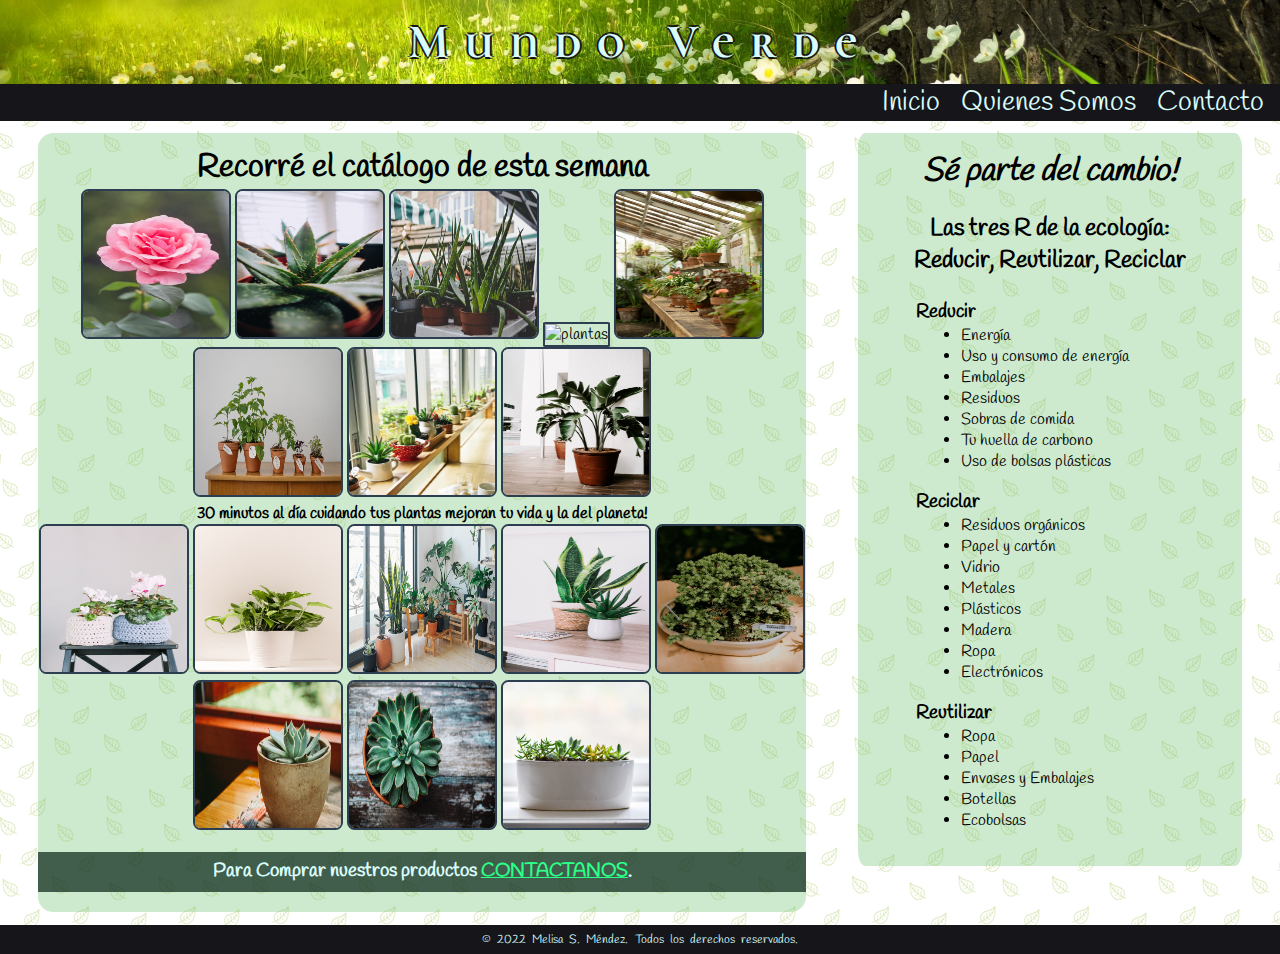
==== html/index.html @ f21ffe4c "Add files via upload" ====
<!DOCTYPE html>
<html lang="es">
	<head>
		<meta charset="utf-8">
		<meta name="author" content="Melisa Solange Mendez">
		<meta name="keyword" content="trabajo practico desarrollo web"> 
        <meta http-equiv="X-UA-Compatible" content="IE=edge,chrome=1">
		<meta name="viewport" content="width=device-width, initial-scale=1.0">

		<!--google FONTS-->
		<link rel="stylesheet" href="https://fonts.googleapis.com/css?family=Sofia">
		<link rel="stylesheet" href="https://fonts.googleapis.com/css?family=Handlee">
		<style>
			@import url('https://fonts.googleapis.com/css2?family=Lovers+Quarrel&display=swap');
			@import url('https://fonts.googleapis.com/css2?family=Rouge+Script&display=swap');
			@import url('https://fonts.googleapis.com/css2?family=Cormorant+Unicase:wght@300&family=Rouge+Script&display=swap');
		</style>		

		<!--fonts AWESOME-->
		<script src="https://kit.fontawesome.com/ad9bc09672.js" crossorigin="anonymous"></script>			
	
		<link rel="stylesheet" href="../css/index_estilos.css"> 
		<link rel="shortcut icon" href="../img/limon_img_title.jpg">
		<title>Inicio</title>

	</head>
	<body>
		<header>
			<h1 id="titulo_head">Mundo Verde</h1>
			<nav>
				<ul>
					<li><a href="index.html"><i class="fa-solid fa-leaf iconos-nav" aria-hidden="true"></i> Inicio</a></li>
					<li><a href="about.html"><i class="fas fa-heart iconos-nav"></i> Quienes Somos</a></li>
					<li><a href="contacto.html"><i class="fa-brands fa-telegram iconos-nav"></i> Contacto</a></li>
				</ul>
			</nav>
		</header>
		<div class="container">
				<main id="main_inicio">
					<div>
						<h1>Recorr&eacute; el cat&aacute;logo de esta semana</h1>
					</div>
					<div class="cuadricula">
						<div class="item"><img src="../img/rosa.jpg" alt="plantas" class="escalar"/></div>
						<div class="item"><img src="../img/aloe.jpg" alt="plantas" class="escalar"/></div>
						<div class="item"><img src="../img/aloes.jpg" alt="plantas" class="escalar"/></div>
						<div class="item"><img src="../img/cactus.jpg" alt="plantas" class="escalar"/></div>
						<div class="item"><img src="../img/colgantes_2.jpg" alt="plantas" class="escalar"/></div>
						<div class="item"><img src="../img/estante_2.jpg" alt="plantas" class="escalar"/></div>
						<div class="item"><img src="../img/estante_3.jpg" alt="plantas" class="escalar"/></div>
						<div class="item"><img src="../img/palmera.jpg" alt="plantas" class="escalar"/></div>

						<h4>30 minutos al d&iacute;a cuidando tus plantas mejoran tu vida y la del planeta!</h4>					

						<div class="item"><img src="../img/orquidea_2.jpg" alt="plantas" class="escalar"/></div>
						<div class="item"><img src="../img/potus.jpg" alt="plantas" class="escalar"/></div>
						<div class="item"><img src="../img/rincon.jpg" alt="plantas" class="escalar"/></div>
						<div class="item"><img src="../img/sanseveria.jpg" alt="plantas" class="escalar"/></div>
						<div class="item"><img src="../img/sucu.jpg" alt="plantas" class="escalar"/></div>
						<div class="item"><img src="../img/suculenta.jpg" alt="plantas" class="escalar"/></div>
						<div class="item"><img src="../img/suculenta_2.jpg" alt="plantas" class="escalar"/></div>
						<div class="item"><img src="../img/suculenta_5.jpg" alt="plantas" class="escalar"/></div>
					</div>
					<h3 id="comprar">Para Comprar nuestros productos <a href="contacto.html">CONTACTANOS</a>.</h3>					

				</main>
				<aside id="aside_inicio">
					<h1 id="cambio">S&eacute; parte del cambio!</h1>
			
					<h2 id="cambio_subtitulo">Las tres R de la ecolog&iacute;a: 
						<br>Reducir, Reutilizar, Reciclar</h2>
					
					<div class="tres_r">
					
						<h3><i class="fa-solid fa-recycle"></i> Reducir</h3>
						<ul> 
							<li>Energ&iacute;a</li>
							<li>Uso y consumo de energ&iacute;a</li>
							<li>Embalajes</li>
							<li>Residuos</li>
							<li>Sobras de comida</li>
							<li>Tu huella de carbono</li>
							<li>Uso de bolsas pl&aacute;sticas</li>
						</ul>
						<h3><i class="fa-solid fa-recycle"></i> Reciclar</h3>
						<ul> 
							<li>Residuos org&aacute;nicos</li>
							<li>Papel y cart&oacute;n</li>
							<li>Vidrio</li>
							<li>Metales</li>
							<li>Pl&aacute;sticos</li>
							<li>Madera</li>
							<li>Ropa</li>
							<li>Electr&oacute;nicos</li>
						</ul>
						<h3><i class="fa-solid fa-recycle"></i>Reutilizar</h3>
						<ul> 
							<li>Ropa</li>
							<li>Papel</li>
							<li>Envases y Embalajes</li>
							<li>Botellas</li>
							<li>Ecobolsas</li>
						</ul>
					</div>

				</aside>
			</div>
		<footer>
			<!--Copyright se escritbe con &#169;-->
			<p> &#169; 2022 Melisa S. M&eacute;ndez. Todos los derechos reservados.</p>
 		</footer>
	</body>
</html>
---- css/index_estilos.css ----
*{
	margin: 0;
	padding: 0;
 	box-sizing:border-box;
}

body{
	font-family: handlee, Verdana, Arial,Tahoma,sans-serif;
	/*, Tahoma, Helvética, Arial, Verdana, sans-serif;*/
	background-image: url("../img/fondo_hojitas.png");
	text-align: center;
}

/*********manejo de cabecera index***********/
header{
	width: 100%; /*el ancho que ocupa*/
	color: #d9fcfa;
	background: #16161A;
	font-size: 1.35rem;
/* 	background-color: green;
 */	background-image: url("../img/fondo_naturaleza_2.jpg");
	background-size: cover;
/* 	height: 10rem;
 */	display:block;
}

nav {
	padding-bottom: 0px;
	display: block;
	position: relative;
}

nav ul{
	list-style: none; /*le quita las viñetas*/
	background: #16161A;/*#2CB67D;/*#1F618D;#003245;*/
	text-align: right;
	padding-right: 1rem;
}

nav ul li{
	display: inline-block; /*q esten uno al lado del otro*/
 	padding-left: 1rem;
	transition: all ease-in-out 500ms;/*cuanto tarda en cambiar*/
}

ul li a{ /*A maneja el link en si*/
	text-decoration:none; /*le quito el subrayado*/
	font-size: 1.3em;
	color: #d9fcfa;

}

ul li a:hover{ /*cuando paso x arriba cambia el color*/
	color: #2bff88;
}

.iconos-nav {
	font-size: 1.2rem;
}

#titulo_head {
	padding-top: 1%;
	padding-bottom: 1%;
/* 	font-family: 'Lovers Quarrel', cursive;
 */	
/*  font-family: 'Rouge Script', cursive;
 */ font-family: 'Cormorant Unicase', serif;
 	font-size: 3rem;
	 text-shadow: 2px  0px 0px #16161A, /*sombra del titulo*/
	 0px  2px 0px #16161A,
	-2px  0px 0px #16161A,
	 0px -2px 0px #16161A;	
	 letter-spacing: 1rem;
}

/*****footer********************/
footer {
	width: 100%; /*el ancho que ocupa*/
	color: #d9fcfa;
	background: #16161A;
	font-size: 0.75rem;
	background-size: cover; 	
    display: inline-block;
	margin-bottom: 0px;
}

footer p {
    padding-top: 0.4rem;
    padding-bottom: 0.4rem;
	word-spacing: 0.2rem;
/* 	letter-spacing: 0.3rem;
 */}


 /******contenedor de MAIN y ASIDE*********/

.container {
	margin-top: 1%;
	margin-bottom: 1%;
	display: table;
    width: 100%;
}

#main_inicio{
    width: 60%;
    float: left;
    background-color: rgba(93, 186, 93, 0.3);
	margin-left: 3%;
	padding-top: 1%;
	padding-bottom: 1%;
	border-radius: 2%;

}

#aside_inicio{
    width:30%;
    float: right;
	margin-right: 3%;
    background-color: rgba(93, 186, 93, 0.3);
	padding-left: 2%;
	padding-right: 2%;
	border-radius: 2%;

}

/*********cuadricula******************/

#cuadricula {
	display: flex !important;
	grid-template-columns: 1fr 1fr 1fr;
	grid-gap:5em;
	border:1px dashed #777;
	height:200px;
	width:300px;  
	border-radius: 5%;

  }
  
  .item{
	display: contents;
	padding:0px;
  }


  #comprar{
	margin-top: 2%;
	margin-bottom: 1%;
	padding-top: 1%;
	padding-bottom: 1%;
	color: #d9fcfa;
 	background-color: rgba(6, 33, 21, 0.7);
  }

  #comprar a {
	color: #2bff88;
  }
 /*******transformacion sobre imagenes******/
  .escalar {
	width: 150px;
	height: 150px;
	border: 2px solid #2c3e50;
	border-radius: 5%;
  }
  .escalar:hover{
	transform: scale(2);
	border-radius: 5%;

  }

/********************/
#cambio{
	padding-top: 5%;
	padding-bottom: 1%;
	font-style: italic;
	font-size: 2em;
}

#cambio_subtitulo {
	padding-bottom: 2%;
	margin-bottom: 5%;
	margin-top: 5%;
}

.tres_r {
	text-align: left !important;
	padding-bottom: 5%;
	margin-left: 10%;
}

.tres_r ul {
	padding-left: 15%;
	margin-bottom: 5%;
	padding-bottom: 1%;
}

.tres_r ul h3{
	padding-left: 1%;
	margin-bottom: 5%;

}
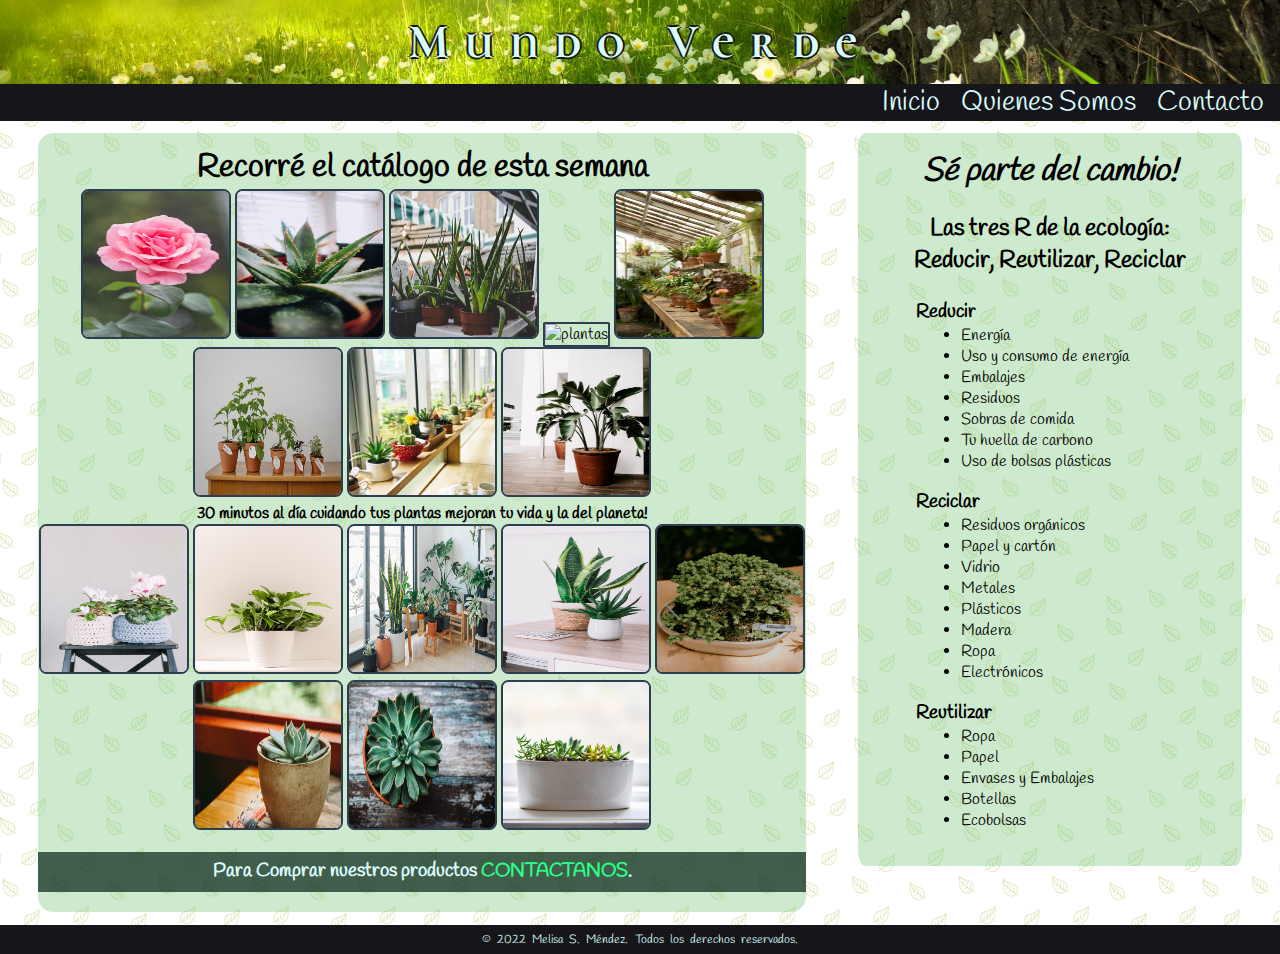
==== commit 92080d76: "agreago archivo para validar formu" ====
--- a/html/index.html
+++ b/html/index.html
@@ -94,7 +94,7 @@
 							<li>Ropa</li>
 							<li>Electr&oacute;nicos</li>
 						</ul>
-						<h3><i class="fa-solid fa-recycle"></i>Reutilizar</h3>
+						<h3><i class="fa-solid fa-recycle"></i> Reutilizar</h3>
 						<ul> 
 							<li>Ropa</li>
 							<li>Papel</li>
--- a/css/index_estilos.css
+++ b/css/index_estilos.css
@@ -153,6 +153,12 @@
 
   #comprar a {
 	color: #2bff88;
+	text-decoration: none;
+  }
+
+  #comprar a:hover {
+	text-decoration: underline;
+
   }
  /*******transformacion sobre imagenes******/
   .escalar {
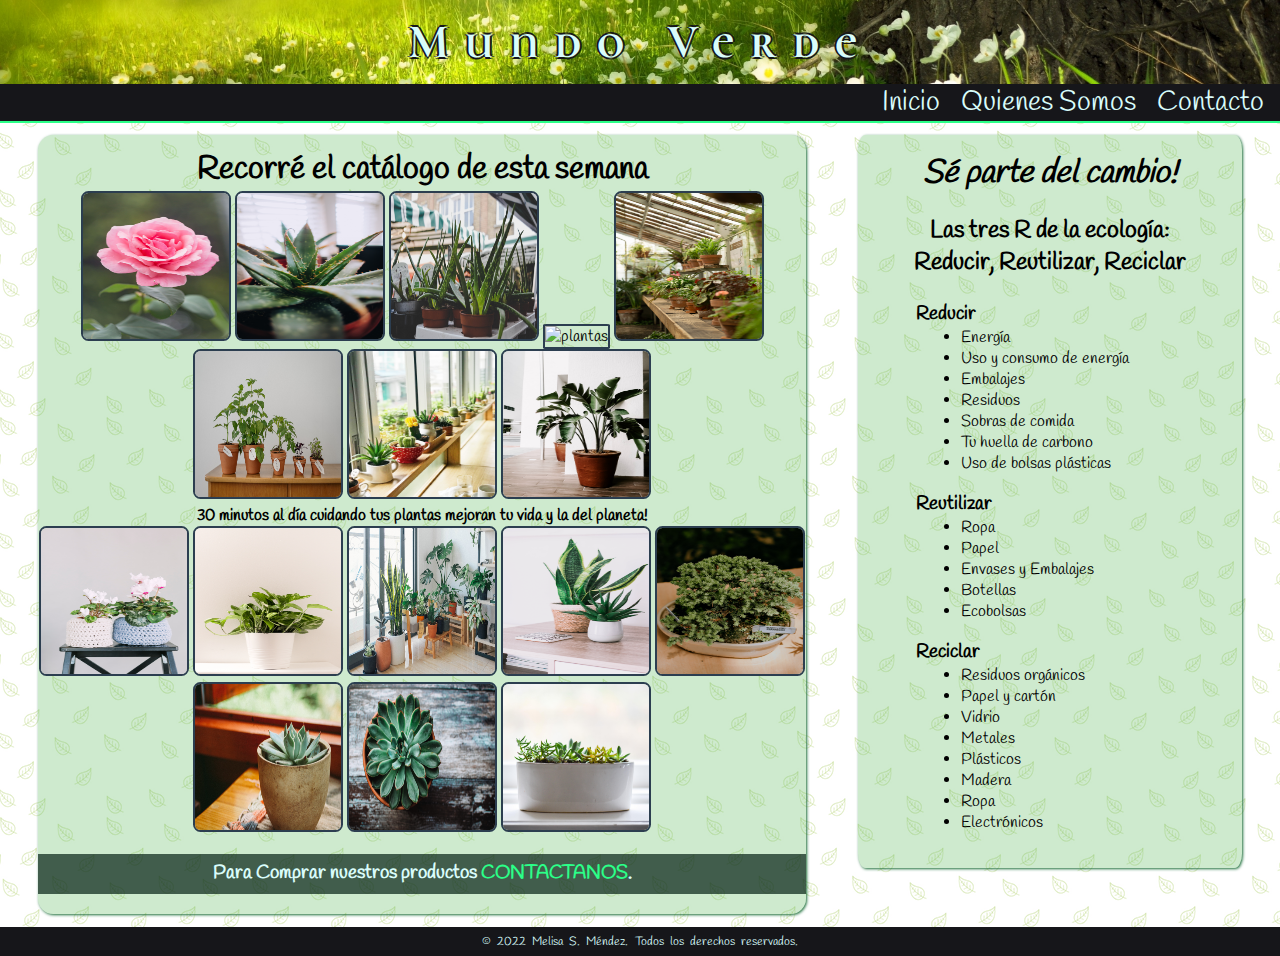
==== commit c7df14c9: "se completo la grilla Quienes Somos" ====
--- a/html/index.html
+++ b/html/index.html
@@ -83,6 +83,16 @@
 							<li>Tu huella de carbono</li>
 							<li>Uso de bolsas pl&aacute;sticas</li>
 						</ul>
+						
+						<h3><i class="fa-solid fa-recycle"></i> Reutilizar</h3>
+						<ul> 
+							<li>Ropa</li>
+							<li>Papel</li>
+							<li>Envases y Embalajes</li>
+							<li>Botellas</li>
+							<li>Ecobolsas</li>
+						</ul>
+
 						<h3><i class="fa-solid fa-recycle"></i> Reciclar</h3>
 						<ul> 
 							<li>Residuos org&aacute;nicos</li>
@@ -94,14 +104,7 @@
 							<li>Ropa</li>
 							<li>Electr&oacute;nicos</li>
 						</ul>
-						<h3><i class="fa-solid fa-recycle"></i> Reutilizar</h3>
-						<ul> 
-							<li>Ropa</li>
-							<li>Papel</li>
-							<li>Envases y Embalajes</li>
-							<li>Botellas</li>
-							<li>Ecobolsas</li>
-						</ul>
+
 					</div>
 
 				</aside>
--- a/css/index_estilos.css
+++ b/css/index_estilos.css
@@ -28,6 +28,8 @@
 	padding-bottom: 0px;
 	display: block;
 	position: relative;
+	border-bottom: 2px solid #2bff88;
+
 }
 
 nav ul{
@@ -109,6 +111,7 @@
 	padding-top: 1%;
 	padding-bottom: 1%;
 	border-radius: 2%;
+	box-shadow: 1px 1px 3px rgb(28, 110, 57);
 
 }
 
@@ -120,6 +123,7 @@
 	padding-left: 2%;
 	padding-right: 2%;
 	border-radius: 2%;
+	box-shadow: 1px 1px 3px rgb(28, 110, 57);
 
 }
 
@@ -129,11 +133,10 @@
 	display: flex !important;
 	grid-template-columns: 1fr 1fr 1fr;
 	grid-gap:5em;
-	border:1px dashed #777;
+	border: 1px dashed #777;
 	height:200px;
 	width:300px;  
 	border-radius: 5%;
-
   }
   
   .item{
@@ -170,6 +173,7 @@
   .escalar:hover{
 	transform: scale(2);
 	border-radius: 5%;
+	border: 2px solid #2bff88;
 
   }
 
